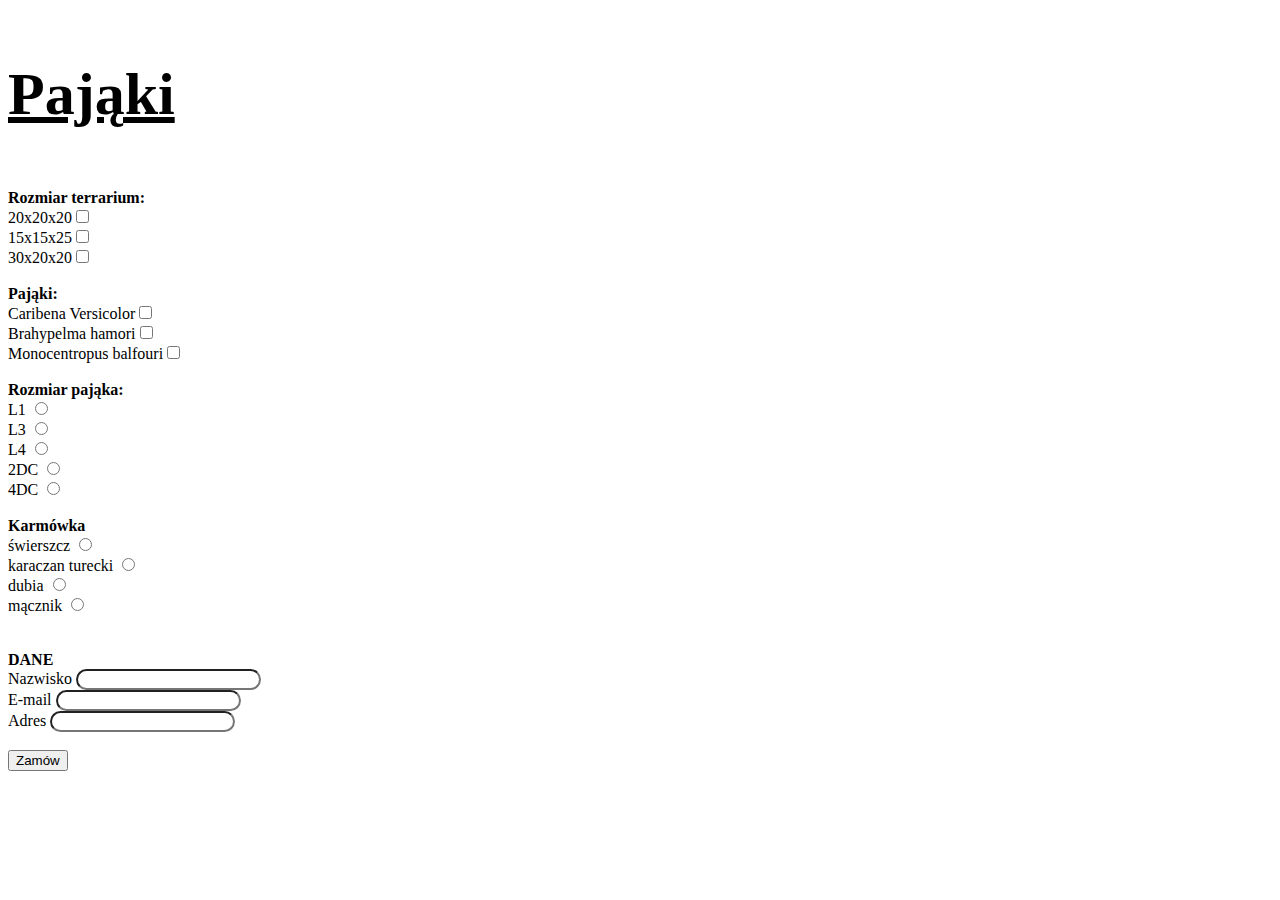
==== 1/1.html @ e8eb2161 "Update and rename 1.php to 1.html" ====
<!DOCTYPE html>
<html lang="en">
<html>

<head>
    <link rel="stylesheet" herf="1.css"/>
    <title>sklep terrarystyczny</title>
</head>

<body>
    
<div id="blok">
    <p style="color:; font-size:60px"><u><b>Pająki</b></u></p>

        <b>Rozmiar terrarium:</b><br> 
         20x20x20<input type="checkbox" name="t1" /><br>
         15x15x25<input type="checkbox" name="t2"/><br>
         30x20x20<input type="checkbox" name="t3"/><br><br>

        <b>Pająki:</b><br> 
         Caribena Versicolor<input type="checkbox" name="gatunek1" /><br>
         Brahypelma hamori<input type="checkbox" name="gatunek2"/><br>
         Monocentropus balfouri<input type="checkbox" name="gatunek3"/><br><br>

        <b>Rozmiar pająka:</b><br> 
        L1 <input type="radio" name="wybor"/><br>
        L3 <input type="radio" name="wybor"/><br> 
        L4 <input type="radio" name="wybor"/><br>
        2DC <input type="radio" name="wybor"/><br>
        4DC <input type="radio" name="wybor"/><br><br>

        <b>Karmówka</b><br> 
        świerszcz <input type="radio" name="wybor"/><br>
        karaczan turecki <input type="radio" name="wybor"/><br> 
        dubia <input type="radio" name="wybor"/><br>
        mącznik <input type="radio" name="wybor"/><br>

</div>

    <br><br>
    <form id="dane">
        <b>DANE</b><br> 
        Nazwisko <input name="Nazwisko" style="border-radius: 18px;"><br> 
        E-mail <input name="E-mail" style="border-radius: 18px;"><br> 
        Adres <input name="Adres" style="border-radius: 18px;"><br><br>
        <input type="button" value="Zamów" onclick="wyswietlDane()">
    </form>
</div>
</body>

</html>
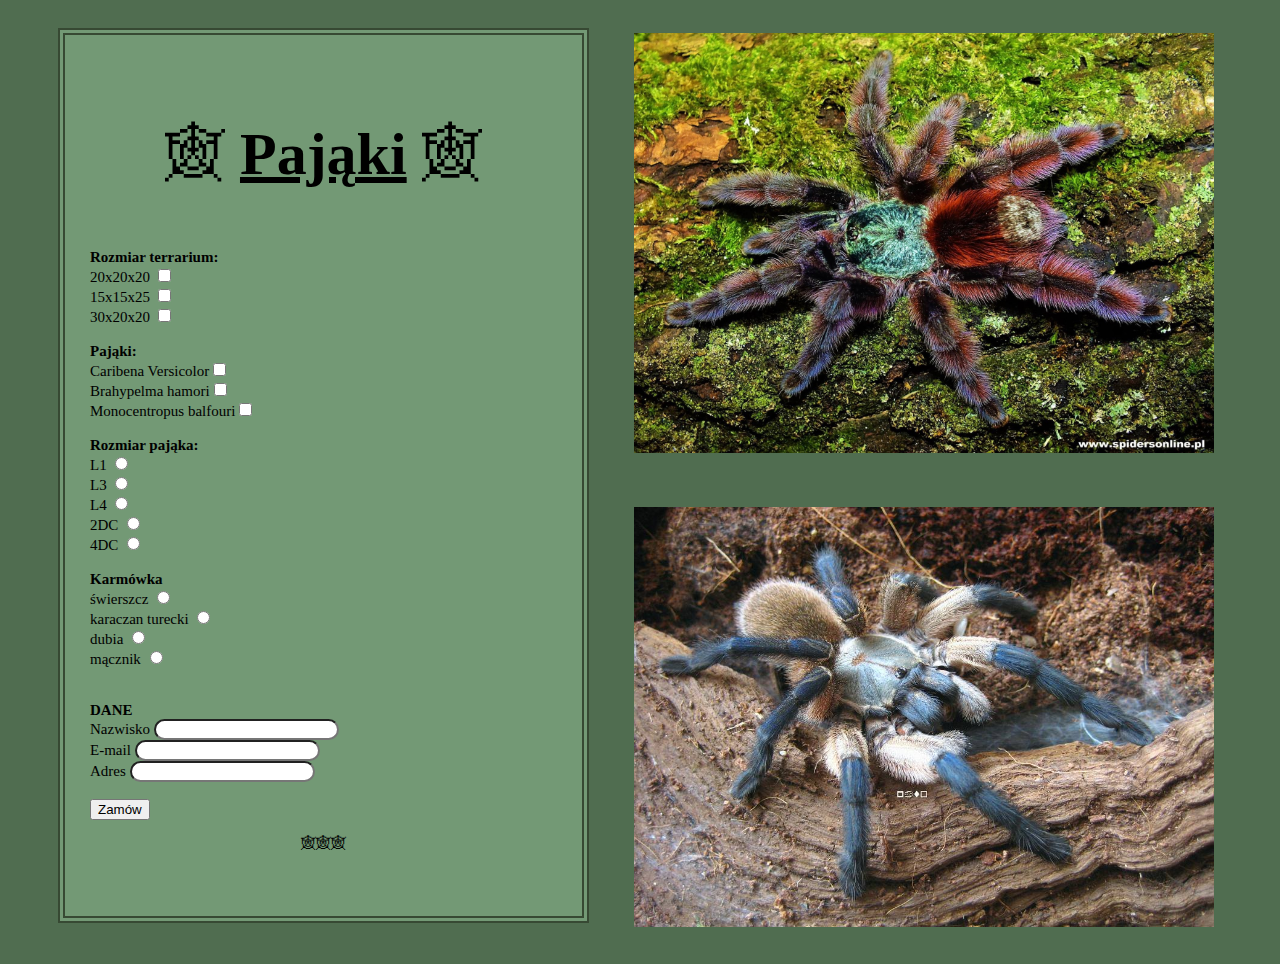
==== commit 6886b0c6: "Add files via upload" ====
--- a/1/1.html
+++ b/1/1.html
@@ -3,49 +3,41 @@
 <html>
 
 <head>
-    <link rel="stylesheet" herf="1.css"/>
+    <link rel="stylesheet" href="1.css" />
     <title>sklep terrarystyczny</title>
 </head>
 
 <body>
-    
-<div id="blok">
-    <p style="color:; font-size:60px"><u><b>Pająki</b></u></p>
+    <div class="row">
 
-        <b>Rozmiar terrarium:</b><br> 
-         20x20x20<input type="checkbox" name="t1" /><br>
-         15x15x25<input type="checkbox" name="t2"/><br>
-         30x20x20<input type="checkbox" name="t3"/><br><br>
+        <div id="blok" class="column">
+            <p style="color:black; font-size:60px; text-align: center;">🕸 <b><u>Pająki</u></b> 🕸</p>
 
-        <b>Pająki:</b><br> 
-         Caribena Versicolor<input type="checkbox" name="gatunek1" /><br>
-         Brahypelma hamori<input type="checkbox" name="gatunek2"/><br>
-         Monocentropus balfouri<input type="checkbox" name="gatunek3"/><br><br>
+            <b>Rozmiar terrarium:</b><br> 20x20x20
+            <input type="checkbox" name="t1" /><br> 15x15x25
+            <input type="checkbox" name="t2" /><br> 30x20x20
+            <input type="checkbox" name="t3" /><br><br>
 
-        <b>Rozmiar pająka:</b><br> 
-        L1 <input type="radio" name="wybor"/><br>
-        L3 <input type="radio" name="wybor"/><br> 
-        L4 <input type="radio" name="wybor"/><br>
-        2DC <input type="radio" name="wybor"/><br>
-        4DC <input type="radio" name="wybor"/><br><br>
+            <b>Pająki:</b><br> Caribena Versicolor<input type="checkbox" name="gatunek1" /><br> Brahypelma hamori<input type="checkbox" name="gatunek2" /><br> Monocentropus balfouri<input type="checkbox" name="gatunek3" /><br><br>
 
-        <b>Karmówka</b><br> 
-        świerszcz <input type="radio" name="wybor"/><br>
-        karaczan turecki <input type="radio" name="wybor"/><br> 
-        dubia <input type="radio" name="wybor"/><br>
-        mącznik <input type="radio" name="wybor"/><br>
+            <b>Rozmiar pająka:</b><br> L1 <input type="radio" name="wybor" /><br> L3 <input type="radio" name="wybor" /><br> L4 <input type="radio" name="wybor" /><br> 2DC <input type="radio" name="wybor" /><br> 4DC <input type="radio" name="wybor" /><br><br>
 
-</div>
+            <b>Karmówka</b><br> świerszcz <input type="radio" name="wybor" /><br> karaczan turecki <input type="radio" name="wybor" /><br> dubia <input type="radio" name="wybor" /><br> mącznik <input type="radio" name="wybor" /><br>
 
-    <br><br>
-    <form id="dane">
-        <b>DANE</b><br> 
-        Nazwisko <input name="Nazwisko" style="border-radius: 18px;"><br> 
-        E-mail <input name="E-mail" style="border-radius: 18px;"><br> 
-        Adres <input name="Adres" style="border-radius: 18px;"><br><br>
-        <input type="button" value="Zamów" onclick="wyswietlDane()">
-    </form>
-</div>
+            <br><br>
+            <form id="dane">
+                <b>DANE</b><br> Nazwisko <input name="Nazwisko" style="border-radius: 18px;"><br> E-mail <input name="E-mail" style="border-radius: 18px;"><br> Adres <input name="Adres" style="border-radius: 18px;"><br><br>
+                <input type="button" value="Zamów" onclick="wyswietlDane()">
+            </form>
+
+            <p style="text-align: center; color:black;">🕸🕸🕸</p>
+        </div>
+        <div class="column">
+            <img id="zdj1" src="caribena_versicolor.jpg" alt="zdj1">
+            <img id="zdj2" src="m_balfouri.jpg" alt="zdj2">
+        </div>
+    </div>
+
 </body>
 
-</html>
+</html>--- a/1/1.css
+++ b/1/1.css
@@ -0,0 +1,37 @@
+#blok {
+    width: 350pt;
+    height: 22cm;
+    padding: 25px;
+    margin: 20px;
+    font-size: 15px;
+    border: 7px double rgb(55, 73, 51);
+    background: rgb(115, 153, 117);
+}
+
+body {
+    background-color: #506d50;
+    padding-left: 30px;
+}
+
+.column {
+    float: left;
+    width: 50%;
+}
+
+.row:after {
+    content: "";
+    display: table;
+    clear: both;
+}
+
+#zdj1 {
+    height: 420px;
+    width: 580px;
+    padding: 25px;
+}
+
+#zdj2 {
+    height: 420px;
+    width: 580px;
+    padding: 25px;
+}